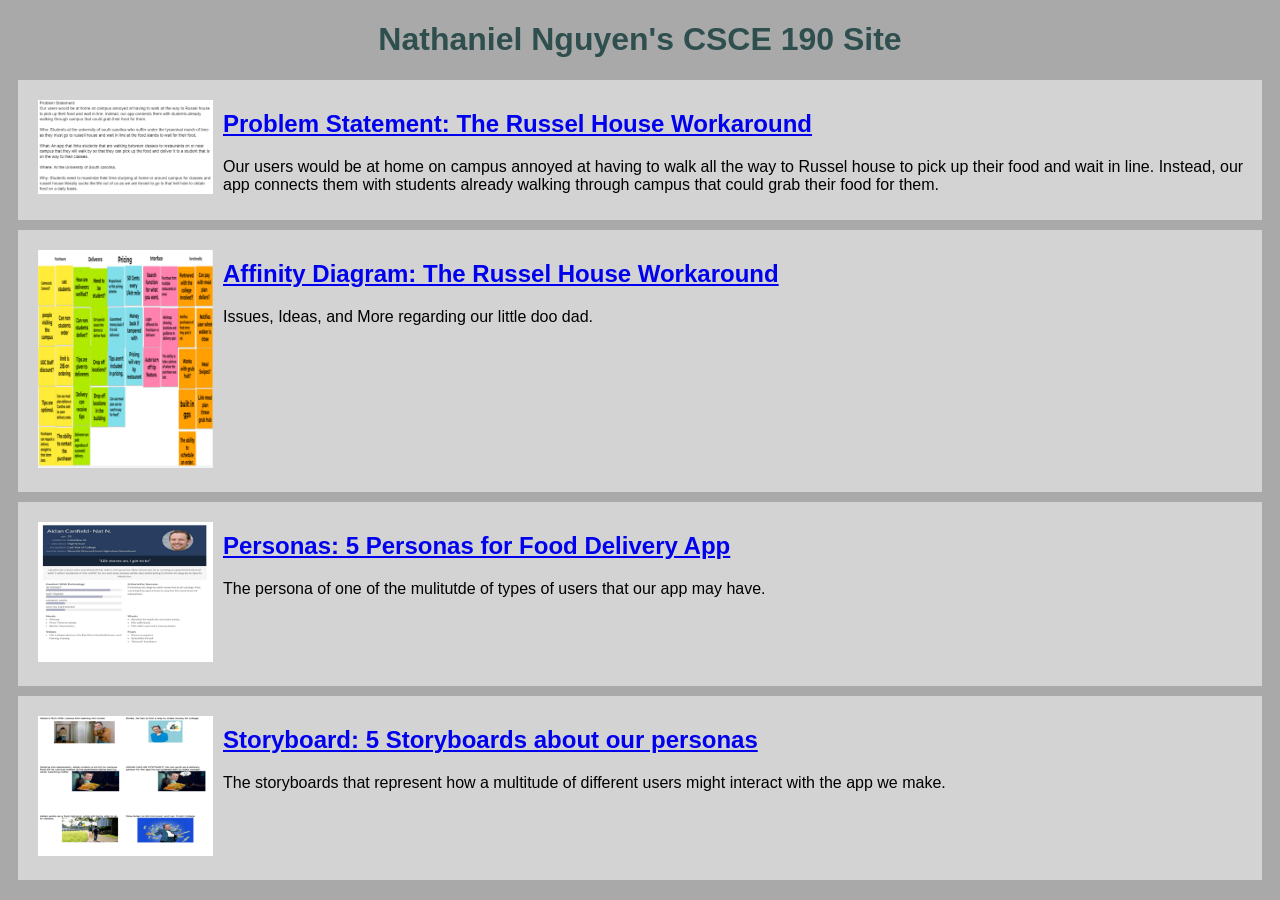
==== index.html @ 00e1dd21 "Add files via upload" ====
<!DOCTYPE html>

<html>
    <head>
        <title>CSCE 190: Nathaniel Nguyen</title>
        <link rel="stylesheet" href="styles.css">
    </head>
    <body>
        <h1>Nathaniel Nguyen's CSCE 190 Site</h1>
        <!--Problem Statemnet Assignment-->
        <section class ="assignment">
            <a href = "files/CSCE_190_ProblemStatement.pdf"><img src = "images/ProblemStatement.PNG"></a>
            <section class = "ass-details"> 
                <a href = "files/CSCE_190_ProblemStatement.pdf"><h2>Problem Statement: The Russel House Workaround</h2></a>
                <p>
                    Our users would be at home on campus annoyed at having to walk all the way to Russel house to pick up their food and wait in line. Instead, our app connects them with students already walking through campus that could grab their food for them.
                </p>
            </section>
        </section>
        <!--Affinity-->
        <section class ="assignment">
            <a href = "files/CSCE_190_affinitydiagram.pdf"><img src = "images/AffinityDiagram.PNG"></a>
            <section class = "ass-details"> 
                <a href = "files/CSCE_190_affinitydiagram.pdf"><h2>Affinity Diagram: The Russel House Workaround</h2></a>
                <p>
                    Issues, Ideas, and More regarding our little doo dad.
                </p>
            </section>
        </section>

        <!--Personas-->
        <section class ="assignment">
            <a href = "files/CSCE_190_personas.pdf"><img src = "images/PersonasImage.PNG"></a>
            <section class = "ass-details"> 
                <a href = "files/CSCE_190_personas.pdf"><h2>Personas: 5 Personas for Food Delivery App</h2></a>
                <p>
                    The persona of one of the mulitutde of types of users that our app may have.
                </p>
            </section>
        </section>

        <!--Storyboard-->
        <section class ="assignment">
            <a href = "files/CSCE 190 - Storyboards - Google Docs.pdf"><img src = "images/Storyboard.png"></a>
            <section class = "ass-details"> 
                <a href = "files/CSCE_190_personas.pdf"><h2>Storyboard: 5 Storyboards about our personas</h2></a>
                <p>
                    The storyboards that represent how a multitude of different users might interact with the app we make.
                </p>
            </section>
        </section>
    </body>
</html>
---- styles.css ----
body{
    background:darkgrey;
    font-family:Arial, Helvetica, sans-serif;
}
.assignment{
    display: flex;
    padding: 10px;
    margin: 10px;
    background: lightgrey;
}

.assignment img{
    width: 175px;
    padding:10px;
}
h1{
    color:darkslategrey;
    text-align: center;
}
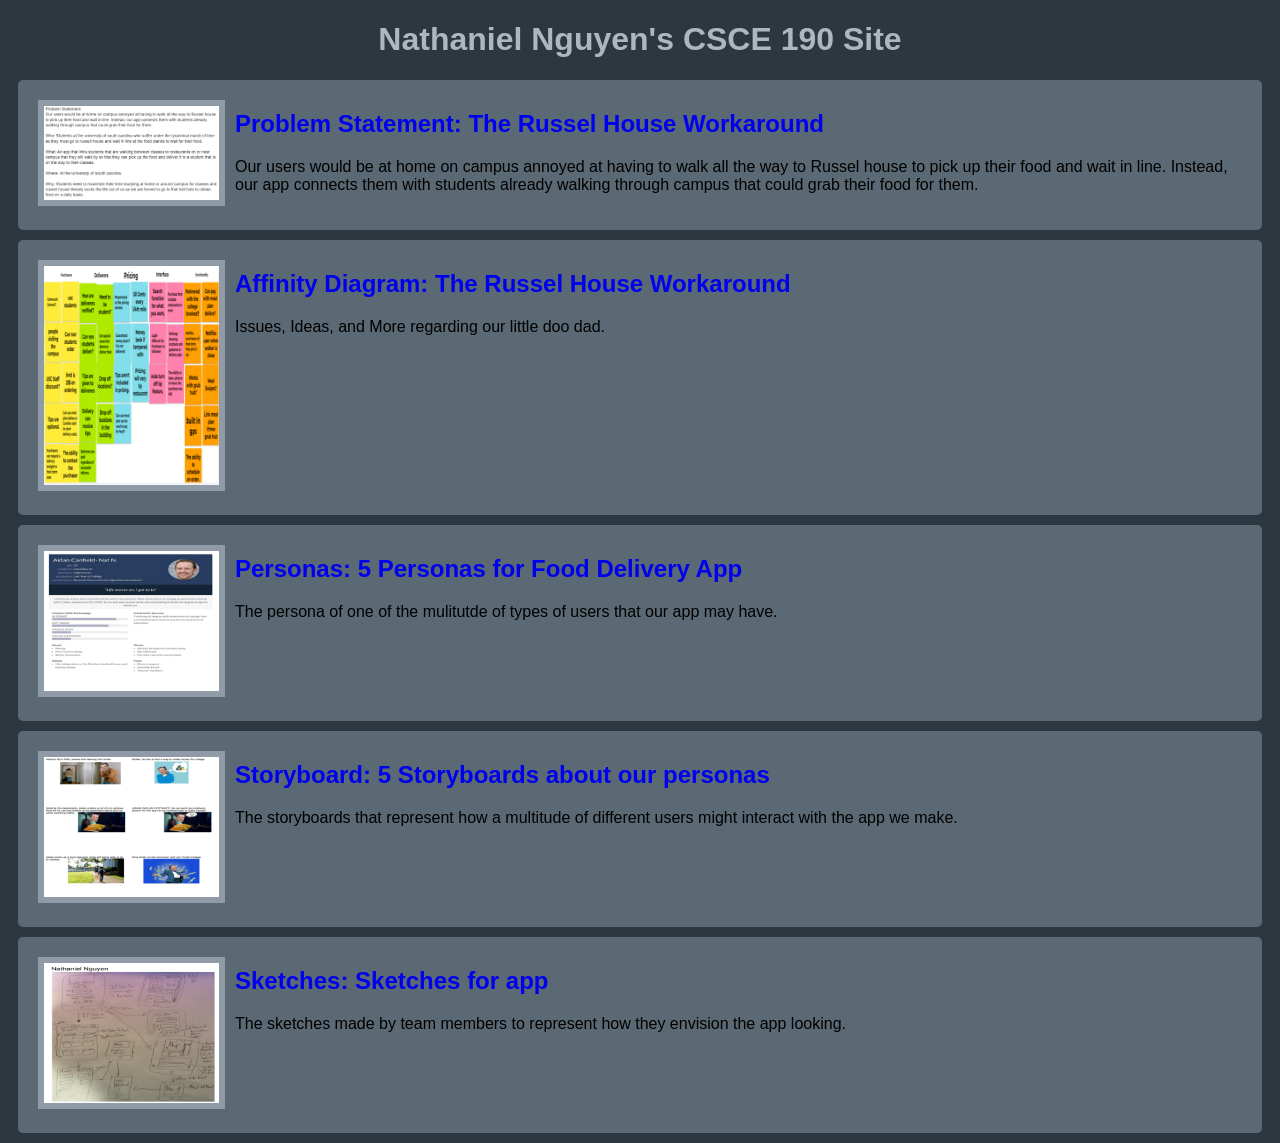
==== commit d310b81c: "Add files via upload" ====
--- a/index.html
+++ b/index.html
@@ -49,5 +49,16 @@
                 </p>
             </section>
         </section>
+
+        <!--Sketches-->
+        <section class ="assignment">
+            <a href = "files/CSCE 190 Sketches.pdf"><img src = "images/Sketches.png"></a>
+            <section class = "ass-details"> 
+                <a href = "files/CSCE 190 Sketches.pdf"><h2>Sketches: Sketches for app</h2></a>
+                <p>
+                    The sketches made by team members to represent how they envision the app looking.
+                </p>
+            </section>
+        </section>
     </body>
 </html>
--- a/styles.css
+++ b/styles.css
@@ -1,19 +1,33 @@
 body{
-    background:darkgrey;
+    background:#2C3740;
     font-family:Arial, Helvetica, sans-serif;
 }
 .assignment{
     display: flex;
     padding: 10px;
     margin: 10px;
-    background: lightgrey;
+    background: #5A6973;
+    border-radius: 5px;
 }
 
 .assignment img{
     width: 175px;
-    padding:10px;
+    margin: 10px;
+    border:6px solid #8F9BA6;
 }
+
+.assignment img:hover{
+    border:6px dotted #262524;
+}
+
 h1{
-    color:darkslategrey;
+    color:#AEB7BF;
     text-align: center;
+}
+
+a{
+    text-decoration: none;
+}
+a:hover{
+    color: #262524;
 }
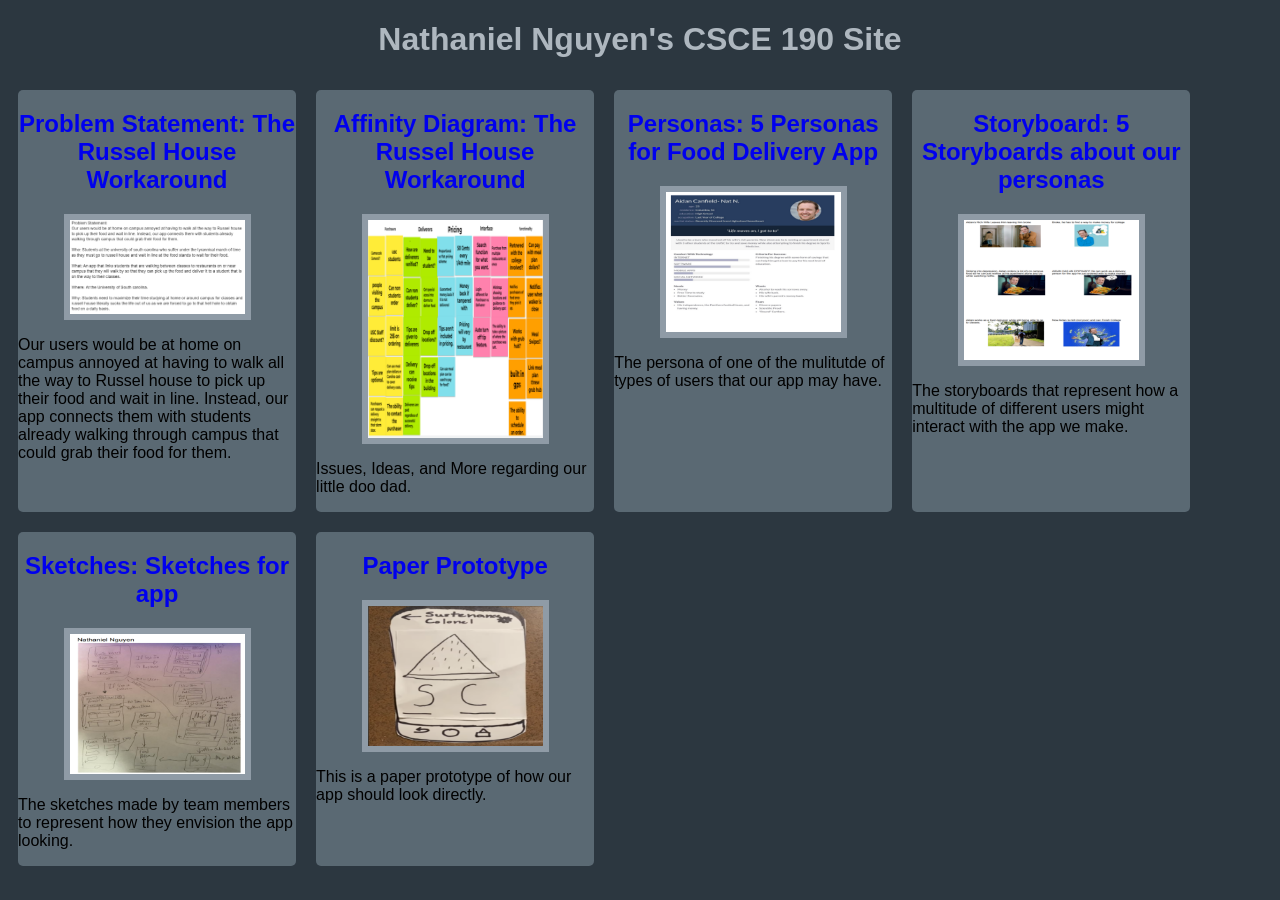
==== commit 07daa323: "Add files via upload" ====
--- a/index.html
+++ b/index.html
@@ -7,58 +7,58 @@
     </head>
     <body>
         <h1>Nathaniel Nguyen's CSCE 190 Site</h1>
-        <!--Problem Statemnet Assignment-->
-        <section class ="assignment">
-            <a href = "files/CSCE_190_ProblemStatement.pdf"><img src = "images/ProblemStatement.PNG"></a>
-            <section class = "ass-details"> 
+    <div class="assignments">
+            <!--Problem Statemnet Assignment-->
+            <section class ="assignment">
                 <a href = "files/CSCE_190_ProblemStatement.pdf"><h2>Problem Statement: The Russel House Workaround</h2></a>
+                <a href = "files/CSCE_190_ProblemStatement.pdf"><img src = "images/ProblemStatement.PNG"></a>
                 <p>
                     Our users would be at home on campus annoyed at having to walk all the way to Russel house to pick up their food and wait in line. Instead, our app connects them with students already walking through campus that could grab their food for them.
                 </p>
             </section>
-        </section>
-        <!--Affinity-->
-        <section class ="assignment">
-            <a href = "files/CSCE_190_affinitydiagram.pdf"><img src = "images/AffinityDiagram.PNG"></a>
-            <section class = "ass-details"> 
+            <!--Affinity-->
+            <section class ="assignment">
                 <a href = "files/CSCE_190_affinitydiagram.pdf"><h2>Affinity Diagram: The Russel House Workaround</h2></a>
+                <a href = "files/CSCE_190_affinitydiagram.pdf"><img src = "images/AffinityDiagram.PNG"></a>
                 <p>
                     Issues, Ideas, and More regarding our little doo dad.
                 </p>
             </section>
-        </section>
 
-        <!--Personas-->
-        <section class ="assignment">
-            <a href = "files/CSCE_190_personas.pdf"><img src = "images/PersonasImage.PNG"></a>
-            <section class = "ass-details"> 
+            <!--Personas-->
+            <section class ="assignment">
                 <a href = "files/CSCE_190_personas.pdf"><h2>Personas: 5 Personas for Food Delivery App</h2></a>
+                <a href = "files/CSCE_190_personas.pdf"><img src = "images/PersonasImage.PNG"></a>
                 <p>
                     The persona of one of the mulitutde of types of users that our app may have.
                 </p>
             </section>
-        </section>
 
-        <!--Storyboard-->
-        <section class ="assignment">
-            <a href = "files/CSCE 190 - Storyboards - Google Docs.pdf"><img src = "images/Storyboard.png"></a>
-            <section class = "ass-details"> 
+            <!--Storyboard-->
+            <section class ="assignment">
                 <a href = "files/CSCE_190_personas.pdf"><h2>Storyboard: 5 Storyboards about our personas</h2></a>
+                <a href = "files/CSCE 190 - Storyboards - Google Docs.pdf"><img src = "images/Storyboard.png"></a>
                 <p>
                     The storyboards that represent how a multitude of different users might interact with the app we make.
                 </p>
             </section>
-        </section>
 
-        <!--Sketches-->
-        <section class ="assignment">
-            <a href = "files/CSCE 190 Sketches.pdf"><img src = "images/Sketches.png"></a>
-            <section class = "ass-details"> 
+            <!--Sketches-->
+            <section class ="assignment">
                 <a href = "files/CSCE 190 Sketches.pdf"><h2>Sketches: Sketches for app</h2></a>
-                <p>
+                <a href = "files/CSCE 190 Sketches.pdf"><img src = "images/Sketches.png"></a><p>
                     The sketches made by team members to represent how they envision the app looking.
                 </p>
             </section>
-        </section>
+
+            <!--Prototype-->
+            <section class ="assignment">
+                <a href = "https://www.youtube.com/watch?v=KksEvF44XoA&ab_channel=NatNguyen"><h2>Paper Prototype</h2></a>
+                <a href = "https://www.youtube.com/watch?v=KksEvF44XoA&ab_channel=NatNguyen"><img src = "images/Prototype.png "></a>
+                <p>
+                    This is a paper prototype of how our app should look directly. 
+                </p>
+            </section>
+        </div>
     </body>
 </html>
--- a/styles.css
+++ b/styles.css
@@ -2,9 +2,14 @@
     background:#2C3740;
     font-family:Arial, Helvetica, sans-serif;
 }
+.assignments{
+    display: flex;
+    flex-wrap:wrap;
+
+}
 .assignment{
-    display: flex;
-    padding: 10px;
+    width: 22%;
+    padding: 20px 20;
     margin: 10px;
     background: #5A6973;
     border-radius: 5px;
@@ -14,6 +19,8 @@
     width: 175px;
     margin: 10px;
     border:6px solid #8F9BA6;
+    display:block;
+    margin: auto;
 }
 
 .assignment img:hover{
@@ -24,6 +31,9 @@
     color:#AEB7BF;
     text-align: center;
 }
+h2{
+    text-align:center;
+}
 
 a{
     text-decoration: none;
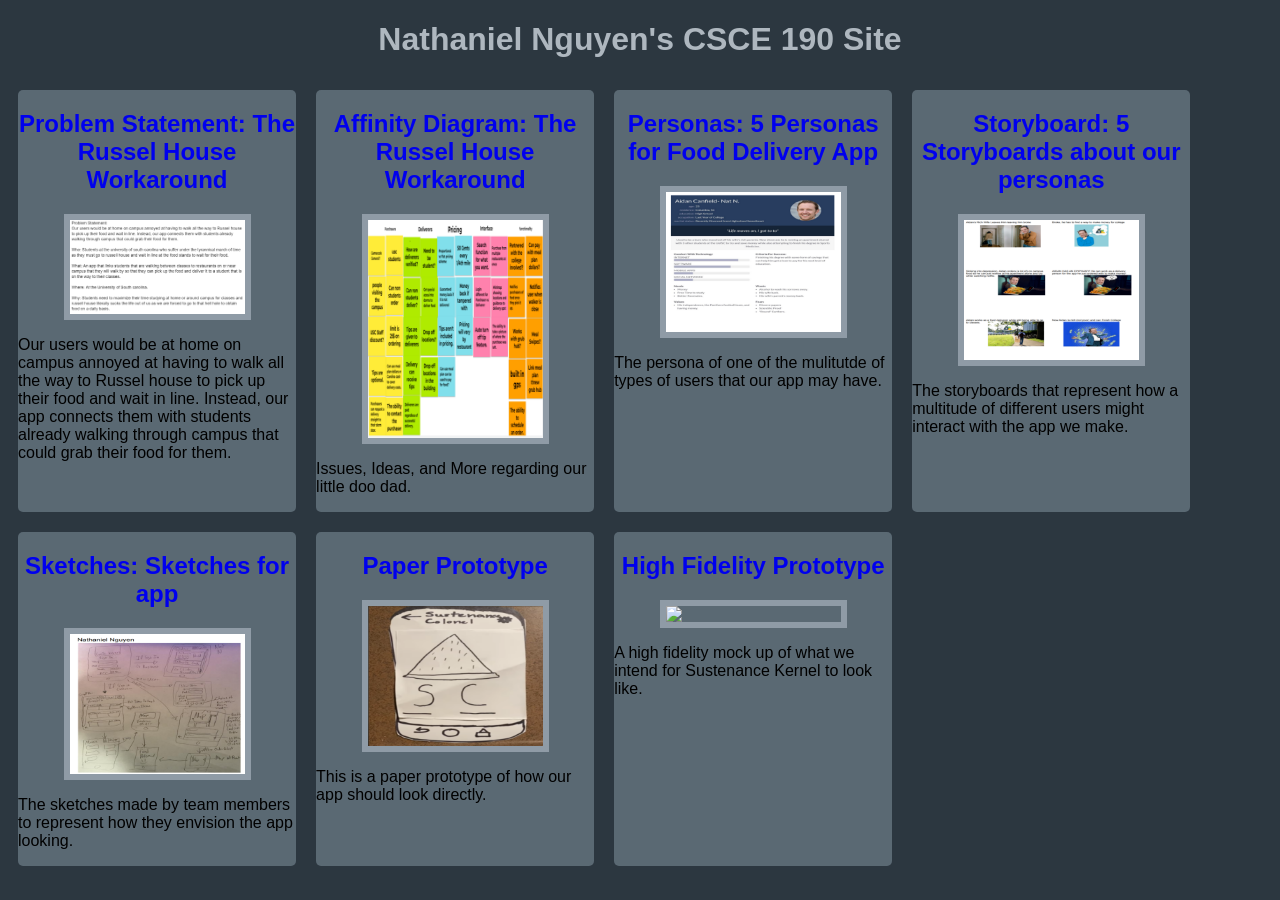
==== commit 00967141: "Add files via upload" ====
--- a/index.html
+++ b/index.html
@@ -59,6 +59,15 @@
                     This is a paper prototype of how our app should look directly. 
                 </p>
             </section>
+
+             <!--HIFI proto-->
+             <section class ="assignment">
+                <a href = "files/src/index.html"><h2>High Fidelity Prototype</h2></a>
+                <a href = "files/src/index.html"><img src = "images/SKHiFi.png "></a>
+                <p>
+                    A high fidelity mock up of what we intend for Sustenance Kernel to look like.
+                </p>
+            </section>
         </div>
     </body>
 </html>
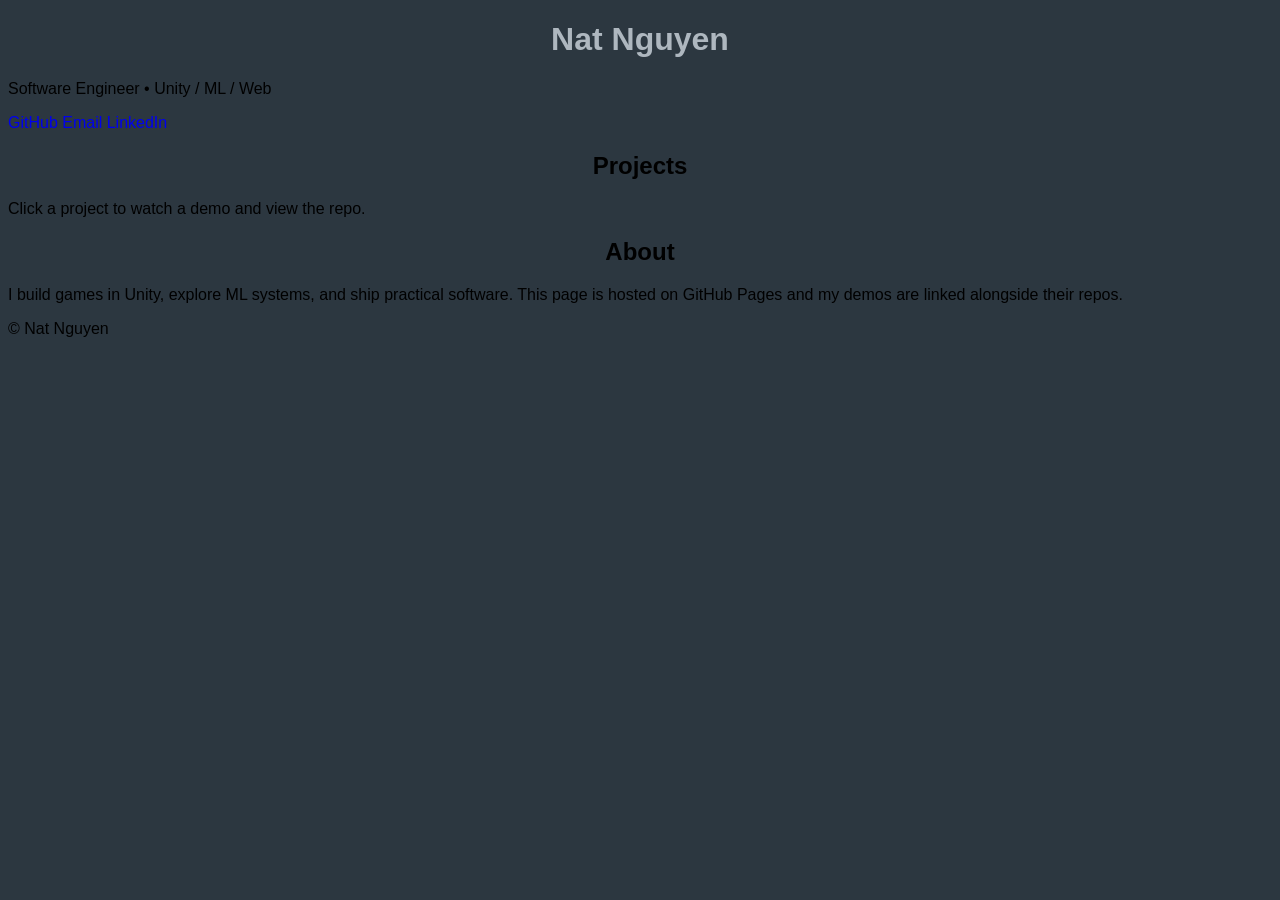
==== commit be6a2d29: "First Commit" ====
--- a/index.html
+++ b/index.html
@@ -1,73 +1,45 @@
-<!DOCTYPE html>
-
-<html>
-    <head>
-        <title>CSCE 190: Nathaniel Nguyen</title>
-        <link rel="stylesheet" href="styles.css">
-    </head>
-    <body>
-        <h1>Nathaniel Nguyen's CSCE 190 Site</h1>
-    <div class="assignments">
-            <!--Problem Statemnet Assignment-->
-            <section class ="assignment">
-                <a href = "files/CSCE_190_ProblemStatement.pdf"><h2>Problem Statement: The Russel House Workaround</h2></a>
-                <a href = "files/CSCE_190_ProblemStatement.pdf"><img src = "images/ProblemStatement.PNG"></a>
-                <p>
-                    Our users would be at home on campus annoyed at having to walk all the way to Russel house to pick up their food and wait in line. Instead, our app connects them with students already walking through campus that could grab their food for them.
-                </p>
-            </section>
-            <!--Affinity-->
-            <section class ="assignment">
-                <a href = "files/CSCE_190_affinitydiagram.pdf"><h2>Affinity Diagram: The Russel House Workaround</h2></a>
-                <a href = "files/CSCE_190_affinitydiagram.pdf"><img src = "images/AffinityDiagram.PNG"></a>
-                <p>
-                    Issues, Ideas, and More regarding our little doo dad.
-                </p>
-            </section>
-
-            <!--Personas-->
-            <section class ="assignment">
-                <a href = "files/CSCE_190_personas.pdf"><h2>Personas: 5 Personas for Food Delivery App</h2></a>
-                <a href = "files/CSCE_190_personas.pdf"><img src = "images/PersonasImage.PNG"></a>
-                <p>
-                    The persona of one of the mulitutde of types of users that our app may have.
-                </p>
-            </section>
-
-            <!--Storyboard-->
-            <section class ="assignment">
-                <a href = "files/CSCE_190_personas.pdf"><h2>Storyboard: 5 Storyboards about our personas</h2></a>
-                <a href = "files/CSCE 190 - Storyboards - Google Docs.pdf"><img src = "images/Storyboard.png"></a>
-                <p>
-                    The storyboards that represent how a multitude of different users might interact with the app we make.
-                </p>
-            </section>
-
-            <!--Sketches-->
-            <section class ="assignment">
-                <a href = "files/CSCE 190 Sketches.pdf"><h2>Sketches: Sketches for app</h2></a>
-                <a href = "files/CSCE 190 Sketches.pdf"><img src = "images/Sketches.png"></a><p>
-                    The sketches made by team members to represent how they envision the app looking.
-                </p>
-            </section>
-
-            <!--Prototype-->
-            <section class ="assignment">
-                <a href = "https://www.youtube.com/watch?v=KksEvF44XoA&ab_channel=NatNguyen"><h2>Paper Prototype</h2></a>
-                <a href = "https://www.youtube.com/watch?v=KksEvF44XoA&ab_channel=NatNguyen"><img src = "images/Prototype.png "></a>
-                <p>
-                    This is a paper prototype of how our app should look directly. 
-                </p>
-            </section>
-
-             <!--HIFI proto-->
-             <section class ="assignment">
-                <a href = "files/src/index.html"><h2>High Fidelity Prototype</h2></a>
-                <a href = "files/src/index.html"><img src = "images/SKHiFi.png "></a>
-                <p>
-                    A high fidelity mock up of what we intend for Sustenance Kernel to look like.
-                </p>
-            </section>
-        </div>
-    </body>
-</html>+<!doctype html>
+<html lang="en">
+<head>
+  <meta charset="utf-8" />
+  <meta name="viewport" content="width=device-width, initial-scale=1" />
+  <title>Nat Nguyen | Portfolio</title>
+  <link rel="stylesheet" href="styles.css" />
+</head>
+<body>
+  <header class="container header">
+    <div>
+      <h1>Nat Nguyen</h1>
+      <p class="subtitle">Software Engineer • Unity / ML / Web</p>
+      <div class="links">
+        <a href="https://github.com/NathanielHNguyen" target="_blank" rel="noreferrer">GitHub</a>
+        <a href="mailto:YOUR_EMAIL">Email</a>
+        <a href="https://www.linkedin.com/in/nat-nguyen" target="_blank" rel="noreferrer">LinkedIn</a>
+      </div>
+    </div>
+  </header>
+
+  <main class="container">
+    <section class="section">
+      <h2>Projects</h2>
+      <p class="hint">Click a project to watch a demo and view the repo.</p>
+
+      <div id="projects" class="grid"></div>
+    </section>
+
+    <section class="section">
+      <h2>About</h2>
+      <p>
+        I build games in Unity, explore ML systems, and ship practical software.
+        This page is hosted on GitHub Pages and my demos are linked alongside their repos.
+      </p>
+    </section>
+  </main>
+
+  <footer class="container footer">
+    <span>© <span id="year"></span> Nat Nguyen</span>
+  </footer>
+
+  <script src="script.js"></script>
+</body>
+</html>
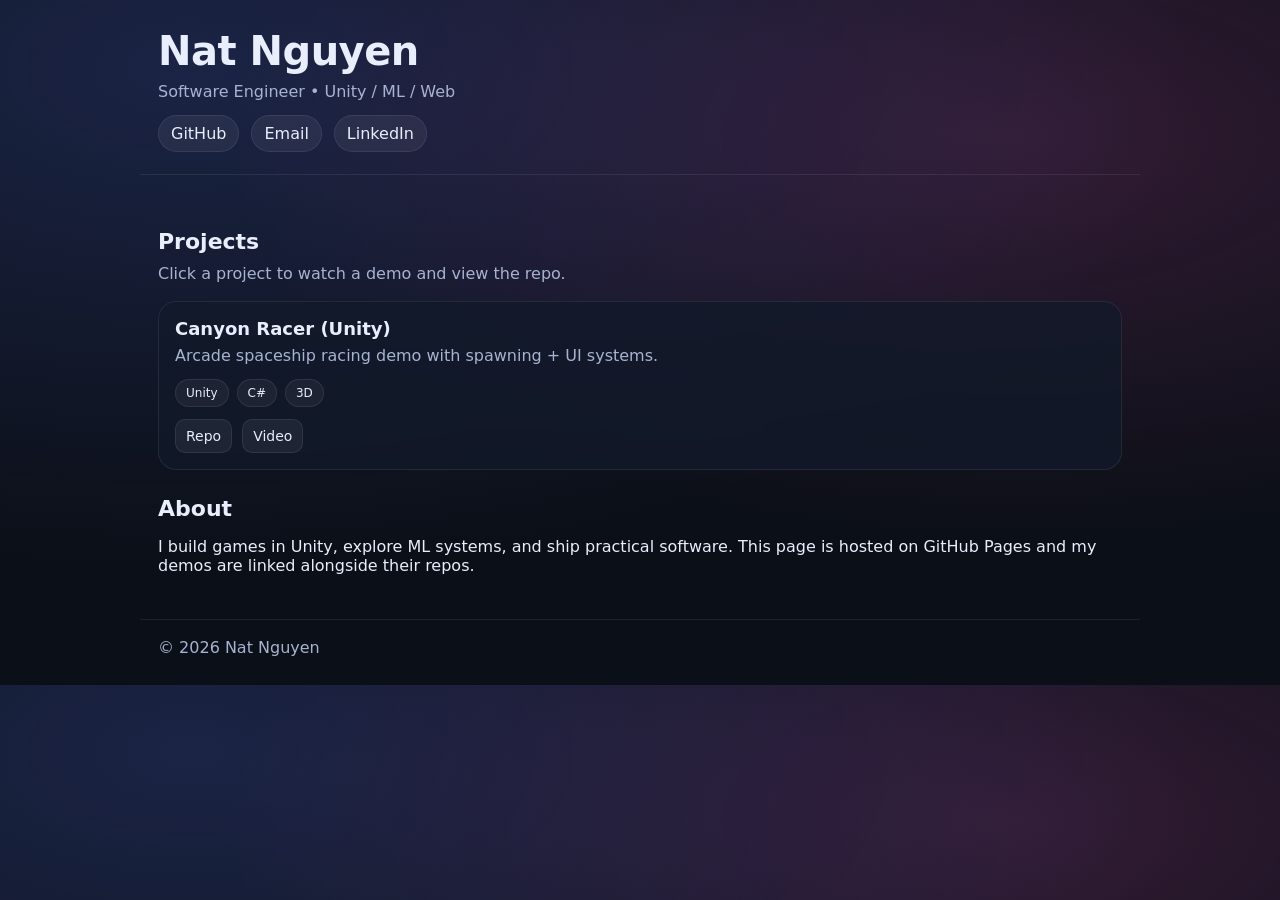
==== commit d0911d30: "Stylized and fixed s" ====
--- a/index.html
+++ b/index.html
@@ -4,7 +4,7 @@
   <meta charset="utf-8" />
   <meta name="viewport" content="width=device-width, initial-scale=1" />
   <title>Nat Nguyen | Portfolio</title>
-  <link rel="stylesheet" href="styles.css" />
+  <link rel="stylesheet" href="style.css" />
 </head>
 <body>
   <header class="container header">
@@ -12,9 +12,9 @@
       <h1>Nat Nguyen</h1>
       <p class="subtitle">Software Engineer • Unity / ML / Web</p>
       <div class="links">
-        <a href="https://github.com/NathanielHNguyen" target="_blank" rel="noreferrer">GitHub</a>
+        <a href="https://github.com/YOURUSERNAME" target="_blank" rel="noreferrer">GitHub</a>
         <a href="mailto:YOUR_EMAIL">Email</a>
-        <a href="https://www.linkedin.com/in/nat-nguyen" target="_blank" rel="noreferrer">LinkedIn</a>
+        <a href="https://www.linkedin.com/in/YOURLINKEDIN" target="_blank" rel="noreferrer">LinkedIn</a>
       </div>
     </div>
   </header>
--- a/style.css
+++ b/style.css
@@ -0,0 +1,131 @@
+:root {
+  --bg: #0b0f17;
+  --card: #121a2a;
+  --text: #e8eefc;
+  --muted: #a7b3d1;
+  --border: rgba(255,255,255,0.08);
+}
+
+* { box-sizing: border-box; }
+body {
+  margin: 0;
+  font-family: ui-sans-serif, system-ui, -apple-system, Segoe UI, Roboto, Arial;
+  background: radial-gradient(1000px 500px at 15% 10%, rgba(90,120,255,0.20), transparent),
+              radial-gradient(800px 400px at 80% 20%, rgba(255,90,200,0.16), transparent),
+              var(--bg);
+  color: var(--text);
+}
+
+.container { max-width: 1000px; margin: 0 auto; padding: 28px 18px; }
+
+.header {
+  display: flex;
+  align-items: flex-end;
+  justify-content: space-between;
+  gap: 20px;
+  border-bottom: 1px solid var(--border);
+  padding-bottom: 22px;
+}
+
+h1 { margin: 0; font-size: 40px; letter-spacing: -0.5px; }
+.subtitle { margin: 8px 0 0; color: var(--muted); }
+
+.links { display: flex; gap: 12px; margin-top: 14px; flex-wrap: wrap; }
+.links a {
+  color: var(--text);
+  text-decoration: none;
+  padding: 8px 12px;
+  background: rgba(255,255,255,0.06);
+  border: 1px solid var(--border);
+  border-radius: 999px;
+}
+.links a:hover { background: rgba(255,255,255,0.10); }
+
+.section { padding-top: 26px; }
+.section h2 { margin: 0 0 10px; font-size: 22px; }
+.hint { color: var(--muted); margin: 0 0 18px; }
+
+.grid {
+  display: grid;
+  grid-template-columns: repeat(auto-fit, minmax(260px, 1fr));
+  gap: 14px;
+}
+
+.card {
+  background: rgba(18,26,42,0.80);
+  border: 1px solid var(--border);
+  border-radius: 18px;
+  padding: 16px;
+  backdrop-filter: blur(8px);
+  cursor: pointer;
+  transition: transform 120ms ease, background 120ms ease;
+}
+.card:hover { transform: translateY(-2px); background: rgba(18,26,42,0.95); }
+
+.card-title { margin: 0 0 6px; font-size: 18px; }
+.card-desc { margin: 0 0 12px; color: var(--muted); line-height: 1.35; }
+
+.tags { display: flex; gap: 8px; flex-wrap: wrap; margin: 0 0 12px; }
+.tag {
+  font-size: 12px;
+  padding: 6px 10px;
+  border-radius: 999px;
+  border: 1px solid var(--border);
+  background: rgba(255,255,255,0.05);
+  color: var(--text);
+}
+
+.actions { display: flex; gap: 10px; flex-wrap: wrap; }
+.actions a {
+  font-size: 14px;
+  color: var(--text);
+  text-decoration: none;
+  border: 1px solid var(--border);
+  background: rgba(255,255,255,0.06);
+  padding: 8px 10px;
+  border-radius: 10px;
+}
+.actions a:hover { background: rgba(255,255,255,0.10); }
+
+.modal {
+  position: fixed; inset: 0;
+  background: rgba(0,0,0,0.6);
+  display: none;
+  align-items: center;
+  justify-content: center;
+  padding: 18px;
+}
+.modal.open { display: flex; }
+.modal-content {
+  width: min(1000px, 100%);
+  background: rgba(18,26,42,0.95);
+  border: 1px solid var(--border);
+  border-radius: 18px;
+  overflow: hidden;
+}
+.modal-header {
+  display: flex;
+  justify-content: space-between;
+  align-items: center;
+  padding: 14px 16px;
+  border-bottom: 1px solid var(--border);
+}
+.modal-header h3 { margin: 0; font-size: 18px; }
+.close-btn {
+  border: 1px solid var(--border);
+  background: rgba(255,255,255,0.06);
+  color: var(--text);
+  padding: 8px 10px;
+  border-radius: 10px;
+  cursor: pointer;
+}
+.close-btn:hover { background: rgba(255,255,255,0.10); }
+
+.video-wrap { padding: 14px 16px 18px; }
+video { width: 100%; height: auto; border-radius: 14px; border: 1px solid var(--border); }
+
+.footer {
+  border-top: 1px solid var(--border);
+  color: var(--muted);
+  padding-top: 18px;
+}
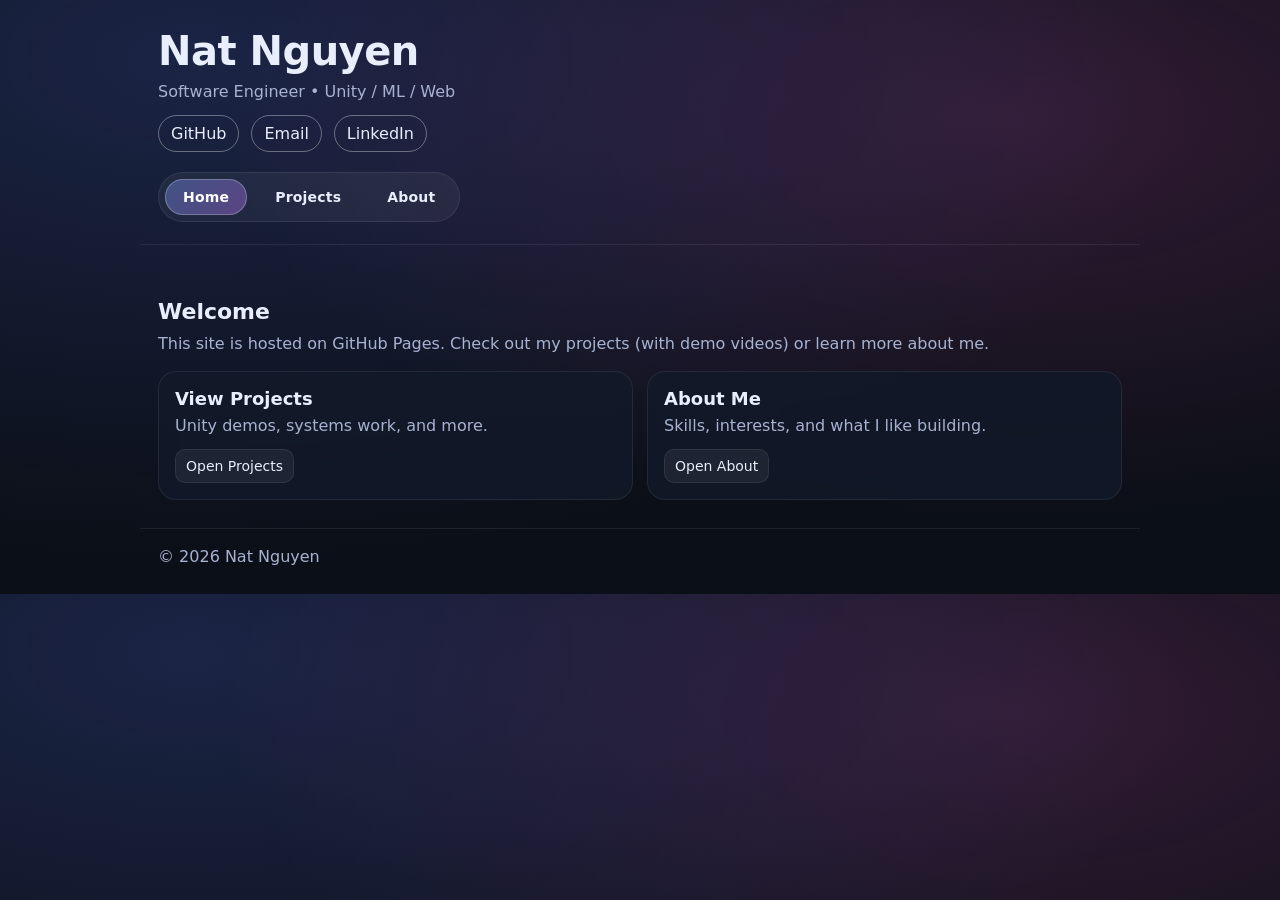
==== commit 0b9f0f34: "link fix" ====
--- a/index.html
+++ b/index.html
@@ -11,28 +11,45 @@
     <div>
       <h1>Nat Nguyen</h1>
       <p class="subtitle">Software Engineer • Unity / ML / Web</p>
-      <div class="links">
-        <a href="https://github.com/YOURUSERNAME" target="_blank" rel="noreferrer">GitHub</a>
+
+      <div class="links external-links">
+        <a href="https://github.com/NathanielHNguyen" target="_blank" rel="noreferrer">GitHub</a>
         <a href="mailto:YOUR_EMAIL">Email</a>
-        <a href="https://www.linkedin.com/in/YOURLINKEDIN" target="_blank" rel="noreferrer">LinkedIn</a>
+        <a href="https://www.linkedin.com/in/nat-nguyen" target="_blank" rel="noreferrer">LinkedIn</a>
       </div>
+
+      <nav class="tabs nav-tabs" aria-label="Site sections">
+        <a class="tab active" href="index.html">Home</a>
+        <a class="tab" href="projects.html">Projects</a>
+        <a class="tab" href="about.html">About</a>
+      </nav>
     </div>
   </header>
 
   <main class="container">
     <section class="section">
-      <h2>Projects</h2>
-      <p class="hint">Click a project to watch a demo and view the repo.</p>
+      <h2>Welcome</h2>
+      <p class="hint">
+        This site is hosted on GitHub Pages. Check out my projects (with demo videos) or learn more about me.
+      </p>
 
-      <div id="projects" class="grid"></div>
-    </section>
+      <div class="grid">
+        <a class="card card-link" href="projects.html">
+          <h3 class="card-title">View Projects</h3>
+          <p class="card-desc">Unity demos, systems work, and more.</p>
+          <div class="actions">
+            <span class="fake-btn">Open Projects</span>
+          </div>
+        </a>
 
-    <section class="section">
-      <h2>About</h2>
-      <p>
-        I build games in Unity, explore ML systems, and ship practical software.
-        This page is hosted on GitHub Pages and my demos are linked alongside their repos.
-      </p>
+        <a class="card card-link" href="about.html">
+          <h3 class="card-title">About Me</h3>
+          <p class="card-desc">Skills, interests, and what I like building.</p>
+          <div class="actions">
+            <span class="fake-btn">Open About</span>
+          </div>
+        </a>
+      </div>
     </section>
   </main>
 
--- a/style.css
+++ b/style.css
@@ -7,12 +7,14 @@
 }
 
 * { box-sizing: border-box; }
+
 body {
   margin: 0;
   font-family: ui-sans-serif, system-ui, -apple-system, Segoe UI, Roboto, Arial;
-  background: radial-gradient(1000px 500px at 15% 10%, rgba(90,120,255,0.20), transparent),
-              radial-gradient(800px 400px at 80% 20%, rgba(255,90,200,0.16), transparent),
-              var(--bg);
+  background:
+    radial-gradient(1000px 500px at 15% 10%, rgba(90,120,255,0.20), transparent),
+    radial-gradient(800px 400px at 80% 20%, rgba(255,90,200,0.16), transparent),
+    var(--bg);
   color: var(--text);
 }
 
@@ -59,8 +61,12 @@
   backdrop-filter: blur(8px);
   cursor: pointer;
   transition: transform 120ms ease, background 120ms ease;
-}
+  color: var(--text);
+}
+
 .card:hover { transform: translateY(-2px); background: rgba(18,26,42,0.95); }
+
+.card-link { text-decoration: none; cursor: pointer; }
 
 .card-title { margin: 0 0 6px; font-size: 18px; }
 .card-desc { margin: 0 0 12px; color: var(--muted); line-height: 1.35; }
@@ -76,7 +82,8 @@
 }
 
 .actions { display: flex; gap: 10px; flex-wrap: wrap; }
-.actions a {
+
+.actions a, .fake-btn {
   font-size: 14px;
   color: var(--text);
   text-decoration: none;
@@ -84,9 +91,45 @@
   background: rgba(255,255,255,0.06);
   padding: 8px 10px;
   border-radius: 10px;
-}
-.actions a:hover { background: rgba(255,255,255,0.10); }
-
+  display: inline-block;
+}
+
+.actions a:hover, .fake-btn:hover { background: rgba(255,255,255,0.10); }
+
+/* ---- "Tabs" nav (now real page links) ---- */
+.tabs {
+  display: flex;
+  gap: 10px;
+  margin-top: 16px;
+  flex-wrap: wrap;
+}
+
+.tab {
+  color: var(--text);
+  text-decoration: none;
+  background: rgba(255,255,255,0.06);
+  border: 1px solid var(--border);
+  padding: 10px 14px;
+  border-radius: 999px;
+  cursor: pointer;
+  font-size: 14px;
+  display: inline-block;
+}
+
+.tab:hover { background: rgba(255,255,255,0.10); }
+
+.tab.active {
+  background: rgba(255,255,255,0.14);
+  border-color: rgba(255,255,255,0.20);
+}
+
+.footer {
+  border-top: 1px solid var(--border);
+  color: var(--muted);
+  padding-top: 18px;
+}
+
+/* ---- Modal video player ---- */
 .modal {
   position: fixed; inset: 0;
   background: rgba(0,0,0,0.6);
@@ -95,7 +138,9 @@
   justify-content: center;
   padding: 18px;
 }
+
 .modal.open { display: flex; }
+
 .modal-content {
   width: min(1000px, 100%);
   background: rgba(18,26,42,0.95);
@@ -103,6 +148,7 @@
   border-radius: 18px;
   overflow: hidden;
 }
+
 .modal-header {
   display: flex;
   justify-content: space-between;
@@ -110,7 +156,9 @@
   padding: 14px 16px;
   border-bottom: 1px solid var(--border);
 }
+
 .modal-header h3 { margin: 0; font-size: 18px; }
+
 .close-btn {
   border: 1px solid var(--border);
   background: rgba(255,255,255,0.06);
@@ -119,13 +167,61 @@
   border-radius: 10px;
   cursor: pointer;
 }
+
 .close-btn:hover { background: rgba(255,255,255,0.10); }
 
 .video-wrap { padding: 14px 16px 18px; }
-video { width: 100%; height: auto; border-radius: 14px; border: 1px solid var(--border); }
-
-.footer {
-  border-top: 1px solid var(--border);
-  color: var(--muted);
-  padding-top: 18px;
-}
+
+video {
+  width: 100%;
+  height: auto;
+  border-radius: 14px;
+  border: 1px solid var(--border);
+}
+
+.external-links a {
+  background: transparent;
+  border: 1px solid rgba(255,255,255,0.35);
+  color: var(--text);
+  font-weight: 500;
+}
+
+.external-links a:hover {
+  background: rgba(255,255,255,0.08);
+}
+
+/* Navigation tabs (Home / Projects / About) */
+.nav-tabs {
+  margin-top: 20px;
+  padding: 6px;
+  background: rgba(255,255,255,0.05);
+  border: 1px solid var(--border);
+  border-radius: 999px;
+  width: fit-content;
+}
+
+.nav-tabs .tab {
+  background: transparent;
+  border: none;
+  padding: 10px 18px;
+  font-weight: 600;
+  letter-spacing: 0.2px;
+}
+
+.nav-tabs .tab.active {
+  background: linear-gradient(
+    135deg,
+    rgba(120,160,255,0.35),
+    rgba(200,120,255,0.35)
+  );
+  color: #fff;
+  box-shadow: 0 0 0 1px rgba(255,255,255,0.25) inset;
+}
+
+.nav-tabs .tab:hover:not(.active) {
+  background: rgba(255,255,255,0.10);
+}
+
+.nav-tabs .tab {
+  cursor: pointer;
+}
